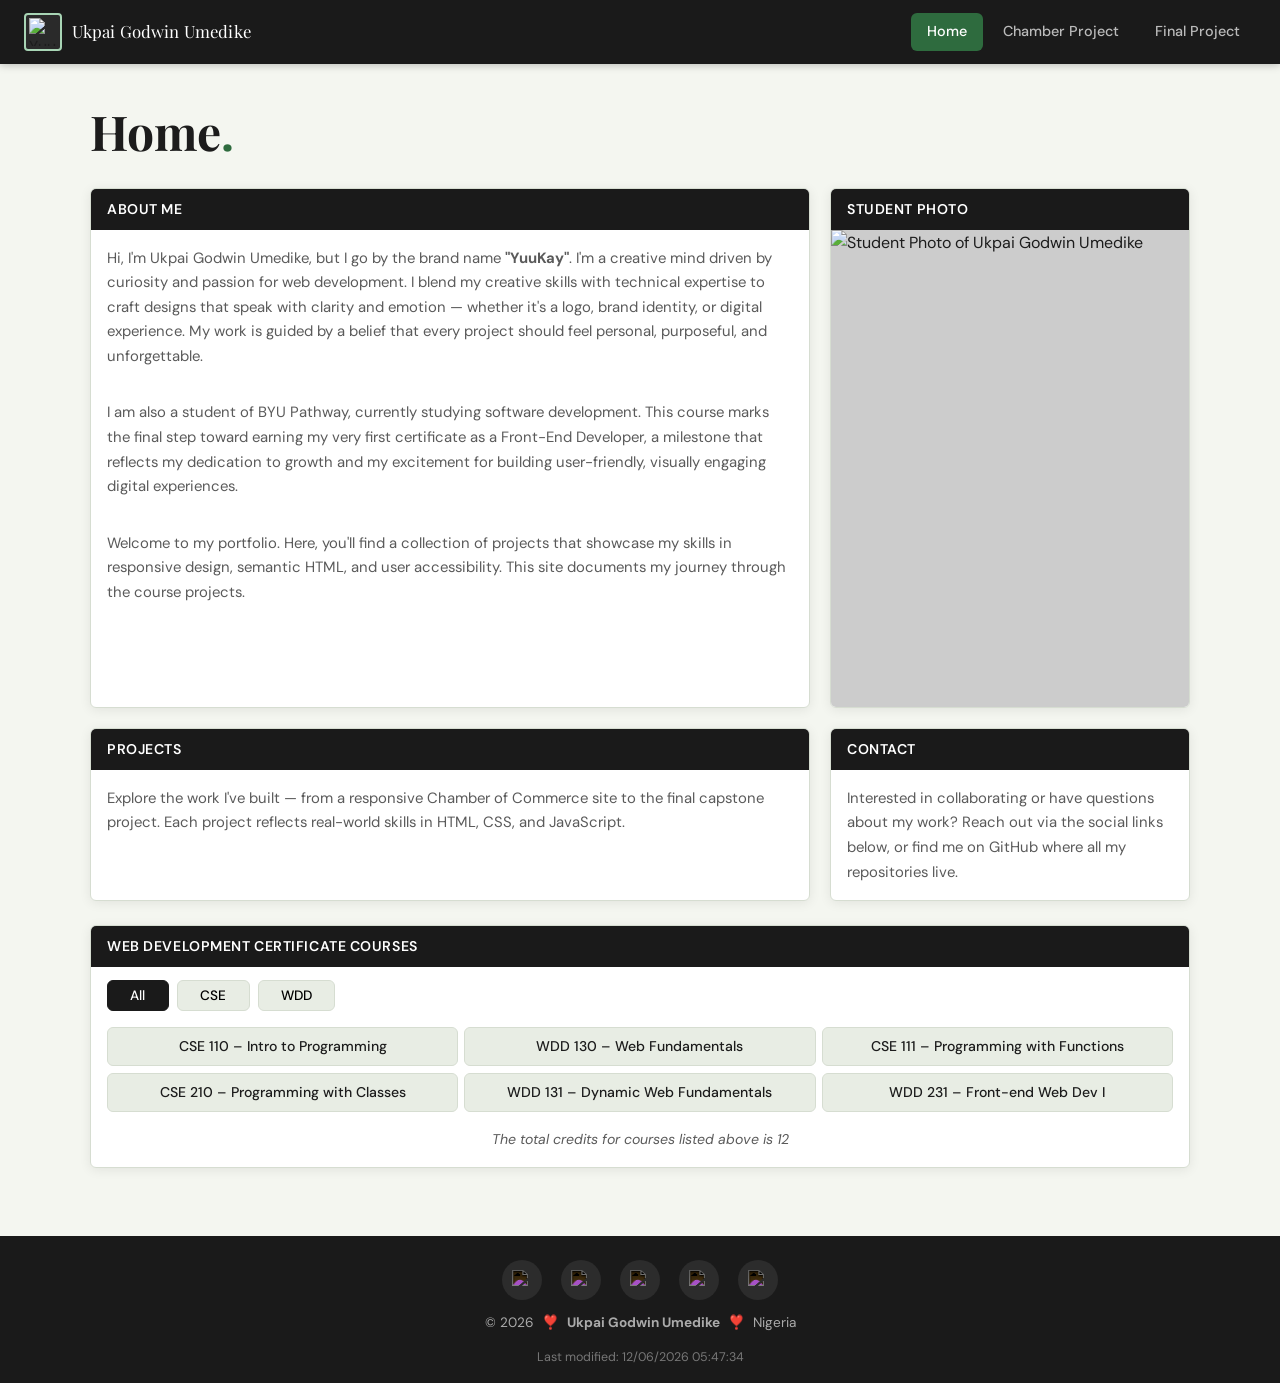
==== index.html @ 5cc47c6e "Page building" ====
<!DOCTYPE html>
<html lang="en">
<head>
  <meta charset="UTF-8" />
  <meta name="viewport" content="width=device-width, initial-scale=1.0" />
  <meta name="description" content="Personal home page showcasing my web development projects." />
  <meta name="author" content="Ukpai Godwin Umedike" />
  <title>Home - Ukpai Godwin Umedike</title>
  <link rel="preconnect" href="https://fonts.googleapis.com" />
  <link rel="preconnect" href="https://fonts.gstatic.com" crossorigin />
  <link href="https://fonts.googleapis.com/css2?family=Playfair+Display:wght@700&family=DM+Sans:wght@400;500&display=swap" rel="stylesheet" />
  <link rel="stylesheet" href="styles/base.css" />
  <script src="scripts/navigation.js" defer></script>
  <script src="scripts/dates.js" defer></script>
  <script src="scripts/course.js" defer></script>
</head>
<body>

<!--  HEADER  -->
<header>
  <nav class="navbar">
    <div class="nav-top">

      <div class="logo">
        <a href="index.html">
          <img src="images/yuukaylogo.svg" alt="Yuukay Logo" />
        </a>
        <span>Ukpai Godwin Umedike</span>
      </div>

      <!-- Hamburger (small screens) -->
      <button class="hamburger" aria-label="Toggle navigation" aria-expanded="false" id="menuBtn">
        <span></span><span></span><span></span>
      </button>

      <!-- Nav links -->
      <nav id="mainNav" aria-label="Primary navigation">
        <ul>
          <li><a href="index.html" class="active">Home</a></li>
          <li><a href="chamber/index.html">Chamber Project</a></li>
          <li><a href="final/index.html">Final Project</a></li>
        </ul>
      </nav>

    </div>
  </nav>
</header>

<!-- MAIN  -->
<main>
  <div class="container">

    <h1>Home<span class="highlight">.</span></h1>

    <div class="sections-grid">

      <!-- About Me card -->
      <section class="card card--about">
        <h2>About Me</h2>
        <p>
          Hi, I'm Ukpai Godwin Umedike, but I go by the brand name <strong>"YuuKay"</strong>.
          I'm a creative mind driven by curiosity and passion for web development.
          I blend my creative skills with technical expertise to craft designs that speak with
          clarity and emotion — whether it's a logo, brand identity, or digital experience.
          My work is guided by a belief that every project should feel personal, purposeful,
          and unforgettable.
        </p>
        <p>
          I am also a student of BYU Pathway, currently studying software development.
          This course marks the final step toward earning my very first certificate as a
          Front-End Developer, a milestone that reflects my dedication to growth and my
          excitement for building user-friendly, visually engaging digital experiences.
        </p>
        <p>
          Welcome to my portfolio. Here, you'll find a collection of projects that showcase
          my skills in responsive design, semantic HTML, and user accessibility. This site
          documents my journey through the course projects.
        </p>
      </section>

      <!-- Student Photo card -->
      <section class="card card--photo">
        <h2>Student Photo</h2>
        <img src="images/studentimage.jpeg" alt="Student Photo of Ukpai Godwin Umedike" />
      </section>

      <!-- Projects card -->
      <section class="card card--projects">
        <span class="card-num" aria-hidden="true"></span>
        <h2>Projects</h2>
        <p>
          Explore the work I've built — from a responsive Chamber of Commerce site to
          the final capstone project. Each project reflects real-world skills in HTML,
          CSS, and JavaScript.
        </p>
      </section>

      <!-- Contact card -->
      <section class="card card--contact">
        <span class="card-num" aria-hidden="true"></span>
        <h2>Contact</h2>
        <p>
          Interested in collaborating or have questions about my work? Reach out via
          the social links below, or find me on GitHub where all my repositories live.
        </p>
      </section>

    </div>

    <!-- Course section injected by course.js -->

  </div>
</main>

<!-- ══ FOOTER ══════════════════════════════════════════ -->
<footer>
  <div class="footer-inner">

    <div class="social-links" aria-label="Social media links">

      <!-- LinkedIn -->
      <a href="https://www.linkedin.com/in/godwin-umedike-b23b623a4" target="_blank" rel="noopener" aria-label="LinkedIn">
        <img src="images/linkedinicon.svg" alt="LinkedIn" />
      </a>

      <!-- Facebook -->
      <a href="https://www.facebook.com/yuu.kay.611612" target="_blank" rel="noopener" aria-label="Facebook">
        <img src="images/facebookicon.svg" alt="Facebook" />
      </a>

       <!-- Instagram -->
      <a href="https://www.instagram.com/umedikeenyinnaya" target="_blank" rel="noopener" aria-label="Instagram">
        <img src="images/instagramicon.svg" alt="Instagram" />
      </a>

      <!-- GitHub -->
      <a href="https://github.com/UmedikeUkpai" target="_blank" rel="noopener" aria-label="GitHub">
        <img src="images/githubicon.svg" alt="GitHub" />
      </a>

      <!-- Twitter / X -->
      <a href="https://twitter.com/Yuukay26" target="_blank" rel="noopener" aria-label="Twitter / X">
        <img src="images/xicon.svg" alt="Twitter / X" />
      </a>

    </div>

    <div class="footer-info">
      <p>
        &copy; <span id="copyrightYear"></span> &nbsp;❣️&nbsp;
        <strong>Ukpai Godwin Umedike</strong> &nbsp;❣️&nbsp; Nigeria
      </p>
    </div>

    <p id="lastModified"></p>

  </div>
</footer>

</body>
</html>
---- styles/base.css ----
/* ══════════════════════════════════════════════════════════
   base.css  |  YuuKay Portfolio  |  Ukpai Godwin Umedike
   ══════════════════════════════════════════════════════════ */

/* ── 0. CSS VARIABLES ──────────────────────────────────── */
:root {
  --clr-bg:         #f4f6f0;
  --clr-surface:    #ffffff;
  --clr-nav:        #1a1a1a;
  --clr-nav-text:   #ffffff;
  --clr-accent:     #2e6b3e;        /* deep green */
  --clr-accent2:    #a8d5b5;        /* soft mint */
  --clr-text:       #1c1c1c;
  --clr-muted:      #5a5a5a;
  --clr-border:     #d6ddd1;
  --clr-card-head:  #1a1a1a;
  --clr-card-head-text: #ffffff;
  --clr-btn:        #e8ede4;
  --clr-btn-active: #1a1a1a;
  --clr-btn-active-text: #ffffff;
  --clr-footer-bg:  #1a1a1a;
  --clr-footer-text:#e0e0e0;

  --font-display:   'Playfair Display', Georgia, serif;
  --font-body:      'DM Sans', sans-serif;

  --radius:         6px;
  --shadow:         0 2px 12px rgba(0,0,0,0.08);
  --transition:     0.22s ease;
  --nav-height:     64px;
}

/* ── 1. RESET ───────────────────────────────────────────── */
*, *::before, *::after { box-sizing: border-box; margin: 0; padding: 0; }
html { scroll-behavior: smooth; }
body {
  font-family: var(--font-body);
  background: var(--clr-bg);
  color: var(--clr-text);
  line-height: 1.65;
  min-height: 100vh;
  display: flex;
  flex-direction: column;
}
img { display: block; max-width: 100%; }
a { color: inherit; text-decoration: none; }
ul { list-style: none; }

/* ── 2. HEADER / NAVBAR ─────────────────────────────────── */
header {
  position: sticky;
  top: 0;
  z-index: 100;
  background: var(--clr-nav);
  box-shadow: 0 1px 8px rgba(0,0,0,0.25);
}

.navbar { width: 100%; }

.nav-top {
  display: flex;
  align-items: center;
  justify-content: space-between;
  padding: 0 1.5rem;
  height: var(--nav-height);
  gap: 1rem;
}

/* Logo */
.logo {
  display: flex;
  align-items: center;
  gap: 0.6rem;
  flex-shrink: 0;
}
.logo img {
  width: 38px;
  height: 38px;
  object-fit: contain;
  /* fallback box when SVG missing */
  border: 2px solid var(--clr-accent2);
  border-radius: 4px;
  padding: 3px;
  background: #2a2a2a;
}
.logo span {
  font-family: var(--font-display);
  font-size: 1.05rem;
  color: var(--clr-nav-text);
  white-space: nowrap;
  letter-spacing: 0.01em;
}

/* Desktop nav links */
#mainNav ul {
  display: flex;
  gap: 0.25rem;
}
#mainNav ul li a {
  display: block;
  padding: 0.45rem 1rem;
  border-radius: var(--radius);
  font-size: 0.9rem;
  font-weight: 500;
  color: #bbb;
  transition: color var(--transition), background var(--transition);
}
#mainNav ul li a:hover { color: #fff; background: rgba(255,255,255,0.07); }
#mainNav ul li a.active {
  color: var(--clr-nav-text);
  background: var(--clr-accent);
}

/* Hamburger */
.hamburger {
  display: none;
  flex-direction: column;
  justify-content: center;
  align-items: center;
  gap: 5px;
  width: 40px;
  height: 40px;
  background: transparent;
  border: none;
  cursor: pointer;
  padding: 4px;
  border-radius: var(--radius);
  transition: background var(--transition);
}
.hamburger:hover { background: rgba(255,255,255,0.1); }
.hamburger span {
  display: block;
  width: 22px;
  height: 2px;
  background: var(--clr-nav-text);
  border-radius: 2px;
  transition: transform var(--transition), opacity var(--transition);
  transform-origin: center;
}

/* Hamburger → X when open */
.hamburger[aria-expanded="true"] span:nth-child(1) { transform: translateY(7px) rotate(45deg); }
.hamburger[aria-expanded="true"] span:nth-child(2) { opacity: 0; }
.hamburger[aria-expanded="true"] span:nth-child(3) { transform: translateY(-7px) rotate(-45deg); }

/* ── 3. MAIN / CONTAINER ────────────────────────────────── */
main { flex: 1; padding: 2.5rem 0 3rem; }

.container {
  width: min(1100px, 94%);
  margin: 0 auto;
}

/* Page heading */
h1 {
  font-family: var(--font-display);
  font-size: clamp(2rem, 5vw, 3rem);
  margin-bottom: 1.8rem;
  line-height: 1.15;
}
.highlight { color: var(--clr-accent); }

/* ── 4. SECTIONS GRID (About + Photo row) ───────────────── */
.sections-grid {
  display: grid;
  grid-template-columns: 2fr 1fr;
  gap: 1.25rem;
  margin-bottom: 1.25rem;
}

/* ── 4b. BOTTOM GRID (Projects + Contact row) ───────────── */
.bottom-grid {
  display: grid;
  grid-template-columns: 1fr 1fr;
  gap: 1.25rem;
  margin-top: 1.25rem;
}

/* Photo card sits in top-right */
.card.card--photo {
  grid-column: 2;
  grid-row: 1;
}

/* Projects and Contact sit in row 2, each half */
.card.card--projects,
.card.card--contact {
  grid-column: auto;
}

/* ── 5. CARD ────────────────────────────────────────────── */
.card {
  background: var(--clr-surface);
  border-radius: var(--radius);
  overflow: hidden;
  box-shadow: var(--shadow);
  border: 1px solid var(--clr-border);
  position: relative;
  animation: fadeUp 0.5s ease both;
}

/* card number badge */
.card-num {
  position: absolute;
  top: 0.75rem;
  right: 1rem;
  font-family: var(--font-display);
  font-size: 0.75rem;
  color: var(--clr-border);
  letter-spacing: 0.05em;
}

/* Card heading bar */
.card h2 {
  background: var(--clr-card-head);
  color: var(--clr-card-head-text);
  font-family: var(--font-body);
  font-size: 0.88rem;
  font-weight: 600;
  letter-spacing: 0.04em;
  text-transform: uppercase;
  padding: 0.55rem 1rem;
}

/* Card body text */
.card p {
  padding: 1rem;
  font-size: 0.93rem;
  color: var(--clr-muted);
}

/* Student photo inside card */
.card img {
  width: 100%;
  max-width: 320px;
  aspect-ratio: 4/3;
  object-fit: cover;
  margin: 0 auto 1rem;
  border-radius: 4px;
  border: 1px solid var(--clr-border);
  background: #ccc;  /* placeholder colour */
}

/* Photo card — image fills the card nicely */
.card--photo img {
  width: 100%;
  max-width: 100%;
  aspect-ratio: 3/4;
  object-fit: cover;
  object-position: top center;
  margin: 0;
  border-radius: 0;
  border: none;
  background: #ccc;
}

/* ── 6. COURSE SECTION ──────────────────────────────────── */
#courseSection {
  margin-top: 1.5rem;
  margin-bottom: 1.25rem;
  background: var(--clr-surface);
  border: 1px solid var(--clr-border);
  border-radius: var(--radius);
  overflow: hidden;
  box-shadow: var(--shadow);
  animation: fadeUp 0.5s ease 0.3s both;
}

#courseSection h2 {
  background: var(--clr-card-head);
  color: var(--clr-card-head-text);
  font-family: var(--font-body);
  font-size: 0.88rem;
  font-weight: 600;
  letter-spacing: 0.04em;
  text-transform: uppercase;
  padding: 0.55rem 1rem;
}

/* Filter buttons */
.course-filters {
  display: flex;
  gap: 0.5rem;
  padding: 0.85rem 1rem 0.5rem;
  flex-wrap: wrap;
}
.course-filters button {
  padding: 0.35rem 1.4rem;
  border: 1px solid var(--clr-border);
  border-radius: var(--radius);
  background: var(--clr-btn);
  font-family: var(--font-body);
  font-size: 0.85rem;
  font-weight: 500;
  cursor: pointer;
  transition: background var(--transition), color var(--transition), border-color var(--transition);
}
.course-filters button:hover { border-color: var(--clr-accent); }
.course-filters button.active {
  background: var(--clr-btn-active);
  color: var(--clr-btn-active-text);
  border-color: var(--clr-btn-active);
}

/* Course list — 3 columns matching wireframe */
#courseList {
  display: grid;
  grid-template-columns: repeat(3, 1fr);
  gap: 0.4rem;
  padding: 0.5rem 1rem;
}
.course-item {
  background: var(--clr-btn);
  border: 1px solid var(--clr-border);
  border-radius: var(--radius);
  padding: 0.45rem 1rem;
  font-size: 0.88rem;
  font-weight: 500;
  color: var(--clr-text);
  text-align: center;
  transition: background var(--transition);
}
.course-item:hover { background: var(--clr-accent2); }

/* Credit total */
#creditTotal {
  padding: 0.5rem 1rem 1rem;
  font-size: 0.88rem;
  color: var(--clr-muted);
  font-style: italic;
  text-align: center;
}

/* ── 7. FOOTER ──────────────────────────────────────────── */
footer {
  background: var(--clr-footer-bg);
  color: var(--clr-footer-text);
  padding: 1.5rem 1.5rem 1rem;
  margin-top: auto;
}
.footer-inner {
  max-width: 1100px;
  margin: 0 auto;
  display: flex;
  flex-direction: column;
  align-items: center;
  gap: 0.75rem;
  text-align: center;
}

/* Social icons */
.social-links {
  display: flex;
  gap: 1.2rem;
  align-items: center;
}
.social-links a {
  display: flex;
  align-items: center;
  justify-content: center;
  width: 40px;
  height: 40px;
  border-radius: 50%;
  background: rgba(255,255,255,0.08);
  transition: background var(--transition), transform var(--transition);
}
.social-links a:hover { background: var(--clr-accent); transform: translateY(-2px); }
.social-links img {
  width: 20px;
  height: 20px;
  filter: invert(1);
}

.footer-info p { font-size: 0.85rem; color: #aaa; }
#lastModified { font-size: 0.78rem; color: #777; }

/* ── 8. ANIMATIONS ──────────────────────────────────────── */
@keyframes fadeUp {
  from { opacity: 0; transform: translateY(16px); }
  to   { opacity: 1; transform: translateY(0); }
}
.card:nth-child(1) { animation-delay: 0.05s; }
.card:nth-child(2) { animation-delay: 0.15s; }
.card:nth-child(3) { animation-delay: 0.22s; }
.card:nth-child(4) { animation-delay: 0.30s; }
#courseSection     { animation: fadeUp 0.5s ease 0.40s both; }

/* ── 9. RESPONSIVE — TABLET (≤ 768 px) ─────────────────── */
@media (max-width: 768px) {

  /* Show hamburger, hide desktop nav */
  .hamburger { display: flex; }

  #mainNav {
    display: none;
    position: absolute;
    top: var(--nav-height);
    left: 0;
    right: 0;
    background: var(--clr-nav);
    border-top: 1px solid rgba(255,255,255,0.08);
    z-index: 200;
  }
  #mainNav.open { display: block; }

  #mainNav ul {
    flex-direction: column;
    gap: 0;
  }
  #mainNav ul li a {
    padding: 1rem 1.5rem;
    border-radius: 0;
    font-size: 1rem;
    font-weight: 600;
    border-bottom: 1px solid rgba(255,255,255,0.06);
  }

  /* Stack both grids to single column */
  .sections-grid,
  .bottom-grid {
    grid-template-columns: 1fr;
  }
  .card.card--photo {
    grid-column: 1;
    grid-row: auto;
  }
  /* Photo fills width naturally on mobile */
  .card--photo img {
    aspect-ratio: 16/9;
    object-position: top center;
  }
  /* Course list: 1 column on mobile */
  #courseList {
    grid-template-columns: 1fr;
  }
}

/* ── 10. RESPONSIVE — MOBILE (≤ 480 px) ────────────────── */
@media (max-width: 480px) {
  :root { --nav-height: 56px; }

  main { padding: 1.5rem 0 2rem; }

  .logo span { font-size: 0.92rem; }

  h1 { font-size: 1.85rem; }

  .course-filters { gap: 0.35rem; }
  .course-filters button { padding: 0.3rem 0.8rem; font-size: 0.8rem; }
}
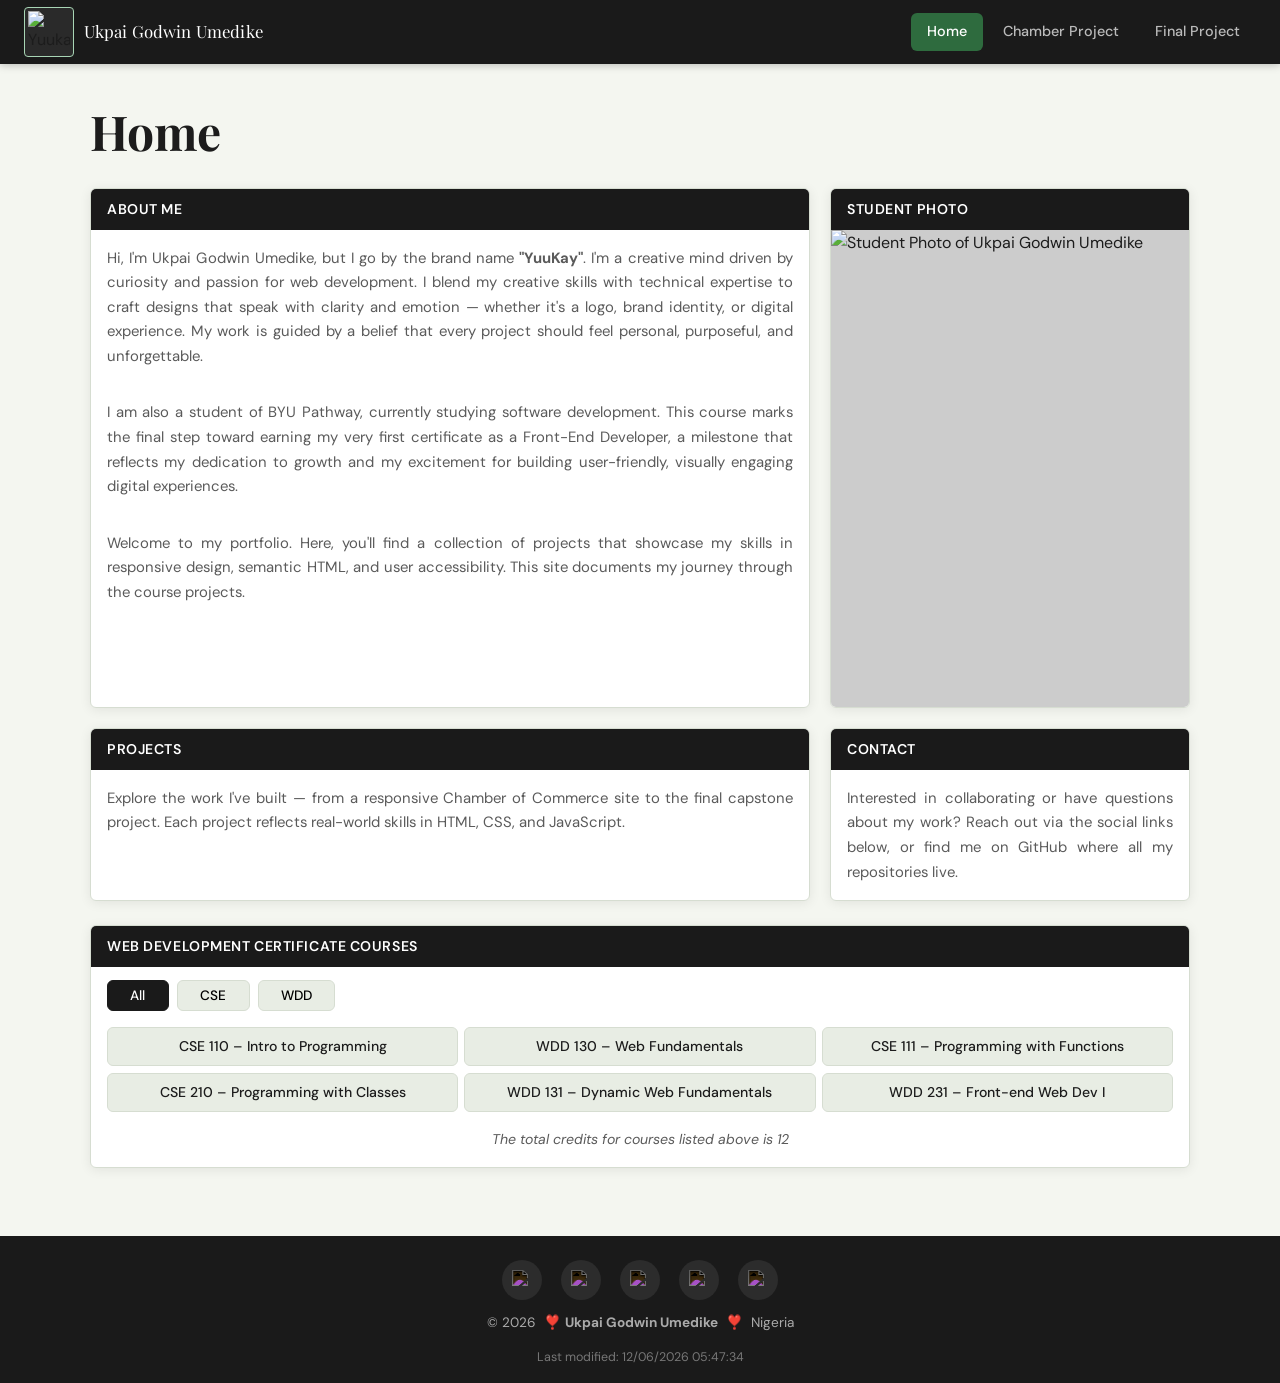
==== commit 01de7f61: "Page enhancement" ====
--- a/index.html
+++ b/index.html
@@ -50,7 +50,7 @@
 <main>
   <div class="container">
 
-    <h1>Home<span class="highlight">.</span></h1>
+    <h1>Home<span class="highlight"></span></h1>
 
     <div class="sections-grid">
 
@@ -147,8 +147,8 @@
 
     <div class="footer-info">
       <p>
-        &copy; <span id="copyrightYear"></span> &nbsp;❣️&nbsp;
-        <strong>Ukpai Godwin Umedike</strong> &nbsp;❣️&nbsp; Nigeria
+        &copy; <span id="copyrightYear"></span> 
+        &nbsp;❣️&nbsp;<strong>Ukpai Godwin Umedike</strong> &nbsp;❣️&nbsp; Nigeria
       </p>
     </div>
 
--- a/styles/base.css
+++ b/styles/base.css
@@ -74,11 +74,11 @@
   flex-shrink: 0;
 }
 .logo img {
-  width: 38px;
-  height: 38px;
-  object-fit: contain;
+  width: 50px;
+  height: 50px;
+  object-fit: cover;
   /* fallback box when SVG missing */
-  border: 2px solid var(--clr-accent2);
+  border: 1px solid var(--clr-accent2);
   border-radius: 4px;
   padding: 3px;
   background: #2a2a2a;
@@ -225,6 +225,7 @@
 /* Card body text */
 .card p {
   padding: 1rem;
+  text-align: justify;
   font-size: 0.93rem;
   color: var(--clr-muted);
 }
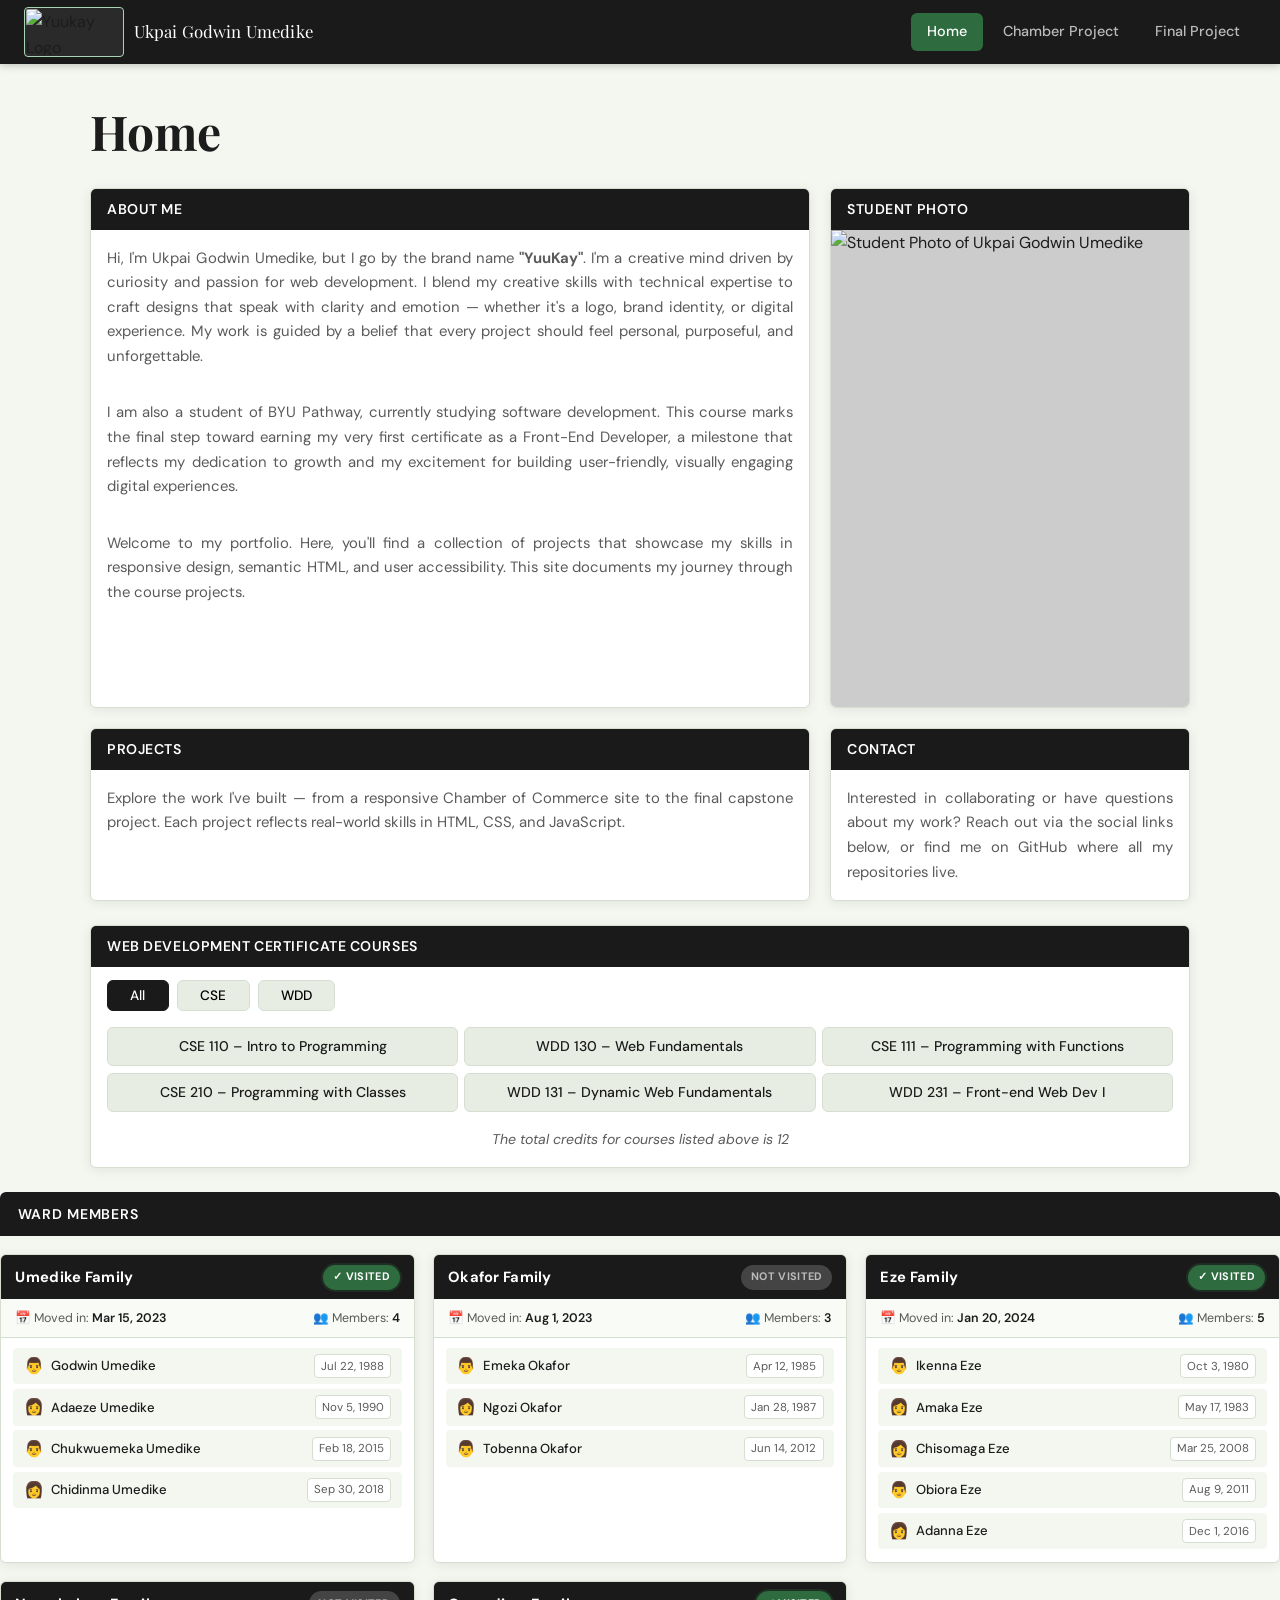
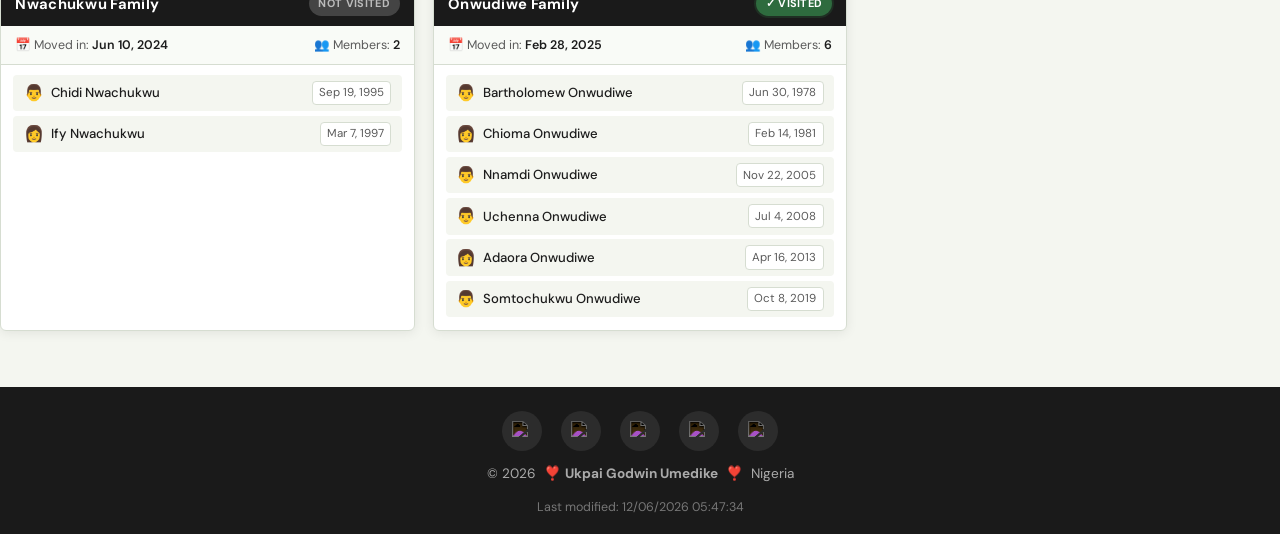
==== commit c9690938: "PAGE MODIFICATION" ====
--- a/index.html
+++ b/index.html
@@ -5,14 +5,20 @@
   <meta name="viewport" content="width=device-width, initial-scale=1.0" />
   <meta name="description" content="Personal home page showcasing my web development projects." />
   <meta name="author" content="Ukpai Godwin Umedike" />
+  <meta property="og:title"       content="Ukpai Godwin Umedike | YuuKay Portfolio" />
+  <meta property="og:description" content="Personal home page showcasing web development projects by Ukpai Godwin Umedike (YuuKay) — a front-end developer and BYU Pathway student." />
+  <meta property="og:image"       content="images/yuukaylogo.png" />
+  <meta property="og:url"         content="https://umedikeukpai.github.io/index.html" />
   <title>Home - Ukpai Godwin Umedike</title>
   <link rel="preconnect" href="https://fonts.googleapis.com" />
   <link rel="preconnect" href="https://fonts.gstatic.com" crossorigin />
   <link href="https://fonts.googleapis.com/css2?family=Playfair+Display:wght@700&family=DM+Sans:wght@400;500&display=swap" rel="stylesheet" />
+  <link rel="icon" href="images/favicon.ico">
   <link rel="stylesheet" href="styles/base.css" />
   <script src="scripts/navigation.js" defer></script>
   <script src="scripts/dates.js" defer></script>
   <script src="scripts/course.js" defer></script>
+  <script src="scripts/members.js" defer></script>
 </head>
 <body>
 
@@ -108,8 +114,12 @@
     </div>
 
     <!-- Course section injected by course.js -->
-
   </div>
+   <!-- Ward Members Section (populated by members.js) -->
+    <section id="wardSection">
+      <h2>Ward Members</h2>
+      <div id="wardList"></div>
+    </section>
 </main>
 
 <!-- ══ FOOTER ══════════════════════════════════════════ -->
--- a/styles/base.css
+++ b/styles/base.css
@@ -74,13 +74,13 @@
   flex-shrink: 0;
 }
 .logo img {
-  width: 50px;
+  width: 100px;
   height: 50px;
   object-fit: cover;
   /* fallback box when SVG missing */
   border: 1px solid var(--clr-accent2);
   border-radius: 4px;
-  padding: 3px;
+  padding: 1px;
   background: #2a2a2a;
 }
 .logo span {
@@ -435,6 +435,166 @@
     grid-template-columns: 1fr;
   }
 }
+#wardSection {
+  margin-top: 1.5rem;
+  animation: fadeUp 0.5s ease 0.45s both;
+}
+
+#wardSection > h2 {
+  background: var(--clr-card-head);
+  color: var(--clr-card-head-text);
+  font-family: var(--font-body);
+  font-size: 0.88rem;
+  font-weight: 600;
+  letter-spacing: 0.06em;
+  text-transform: uppercase;
+  padding: 0.65rem 1.1rem;
+  border-radius: var(--radius) var(--radius) 0 0;
+}
+
+/* ── Ward grid: 3 columns desktop ── */
+#wardList {
+  display: grid;
+  grid-template-columns: repeat(3, 1fr);
+  gap: 1.1rem;
+  padding: 1.1rem 0 0.5rem;
+}
+
+/* ── Individual family card ── */
+.ward-card {
+  background: var(--clr-surface);
+  border: 1px solid var(--clr-border);
+  border-radius: var(--radius);
+  box-shadow: var(--shadow);
+  overflow: hidden;
+  display: flex;
+  flex-direction: column;
+  transition: transform var(--transition), box-shadow var(--transition);
+}
+.ward-card:hover {
+  transform: translateY(-4px);
+  box-shadow: 0 8px 24px rgba(0,0,0,0.12);
+}
+
+/* ── Card header: family name + badge ── */
+.ward-card__header {
+  display: flex;
+  align-items: center;
+  justify-content: space-between;
+  background: var(--clr-card-head);
+  padding: 0.6rem 0.9rem;
+  gap: 0.5rem;
+}
+.ward-family-name {
+  color: #fff;
+  font-family: var(--font-body);
+  font-weight: 700;
+  font-size: 0.92rem;
+  letter-spacing: 0.02em;
+  white-space: nowrap;
+  overflow: hidden;
+  text-overflow: ellipsis;
+}
+
+/* ── Visited / Not Visited badge ── */
+.ward-badge {
+  font-size: 0.68rem;
+  font-weight: 700;
+  padding: 0.22rem 0.6rem;
+  border-radius: 99px;
+  white-space: nowrap;
+  flex-shrink: 0;
+  letter-spacing: 0.03em;
+  text-transform: uppercase;
+}
+.ward-badge--yes {
+  background: var(--clr-accent);
+  color: #fff;
+  box-shadow: 0 0 0 2px rgba(46,107,62,0.25);
+}
+.ward-badge--no {
+  background: #444;
+  color: #bbb;
+}
+
+/* ── Meta row: date moved in + member count ── */
+.ward-card__meta {
+  display: flex;
+  justify-content: space-between;
+  align-items: center;
+  padding: 0.55rem 0.9rem;
+  font-size: 0.78rem;
+  color: var(--clr-muted);
+  background: #f9fbf7;
+  border-bottom: 1px solid var(--clr-border);
+  gap: 0.5rem;
+  flex-wrap: wrap;
+}
+.ward-card__meta strong {
+  color: var(--clr-text);
+  font-weight: 600;
+}
+
+/* ── Member list ── */
+.ward-member-list {
+  list-style: none;
+  padding: 0.6rem 0.75rem 0.8rem;
+  display: flex;
+  flex-direction: column;
+  gap: 0.3rem;
+  flex: 1;
+}
+
+/* ── Individual member row ── */
+.ward-member {
+  display: grid;
+  grid-template-columns: auto 1fr auto;
+  align-items: center;
+  gap: 0.45rem;
+  font-size: 0.82rem;
+  padding: 0.32rem 0.6rem;
+  border-radius: 4px;
+  background: var(--clr-bg);
+  border: 1px solid transparent;
+  transition: background var(--transition), border-color var(--transition);
+}
+.ward-member:hover {
+  background: var(--clr-accent2);
+  border-color: var(--clr-border);
+}
+
+.ward-member__icon {
+  font-size: 1rem;
+  line-height: 1;
+  flex-shrink: 0;
+}
+.ward-member__name {
+  font-weight: 500;
+  color: var(--clr-text);
+  white-space: nowrap;
+  overflow: hidden;
+  text-overflow: ellipsis;
+}
+.ward-member__dob {
+  color: var(--clr-muted);
+  font-size: 0.72rem;
+  white-space: nowrap;
+  background: var(--clr-surface);
+  border: 1px solid var(--clr-border);
+  border-radius: 4px;
+  padding: 0.1rem 0.4rem;
+}
+
+/* ── Error state ── */
+.ward-error {
+  padding: 1.5rem;
+  color: #c0392b;
+  font-size: 0.9rem;
+  text-align: center;
+  background: #fff0f0;
+  border-radius: var(--radius);
+  border: 1px solid #f5c6c6;
+}
 
 /* ── 10. RESPONSIVE — MOBILE (≤ 480 px) ────────────────── */
 @media (max-width: 480px) {
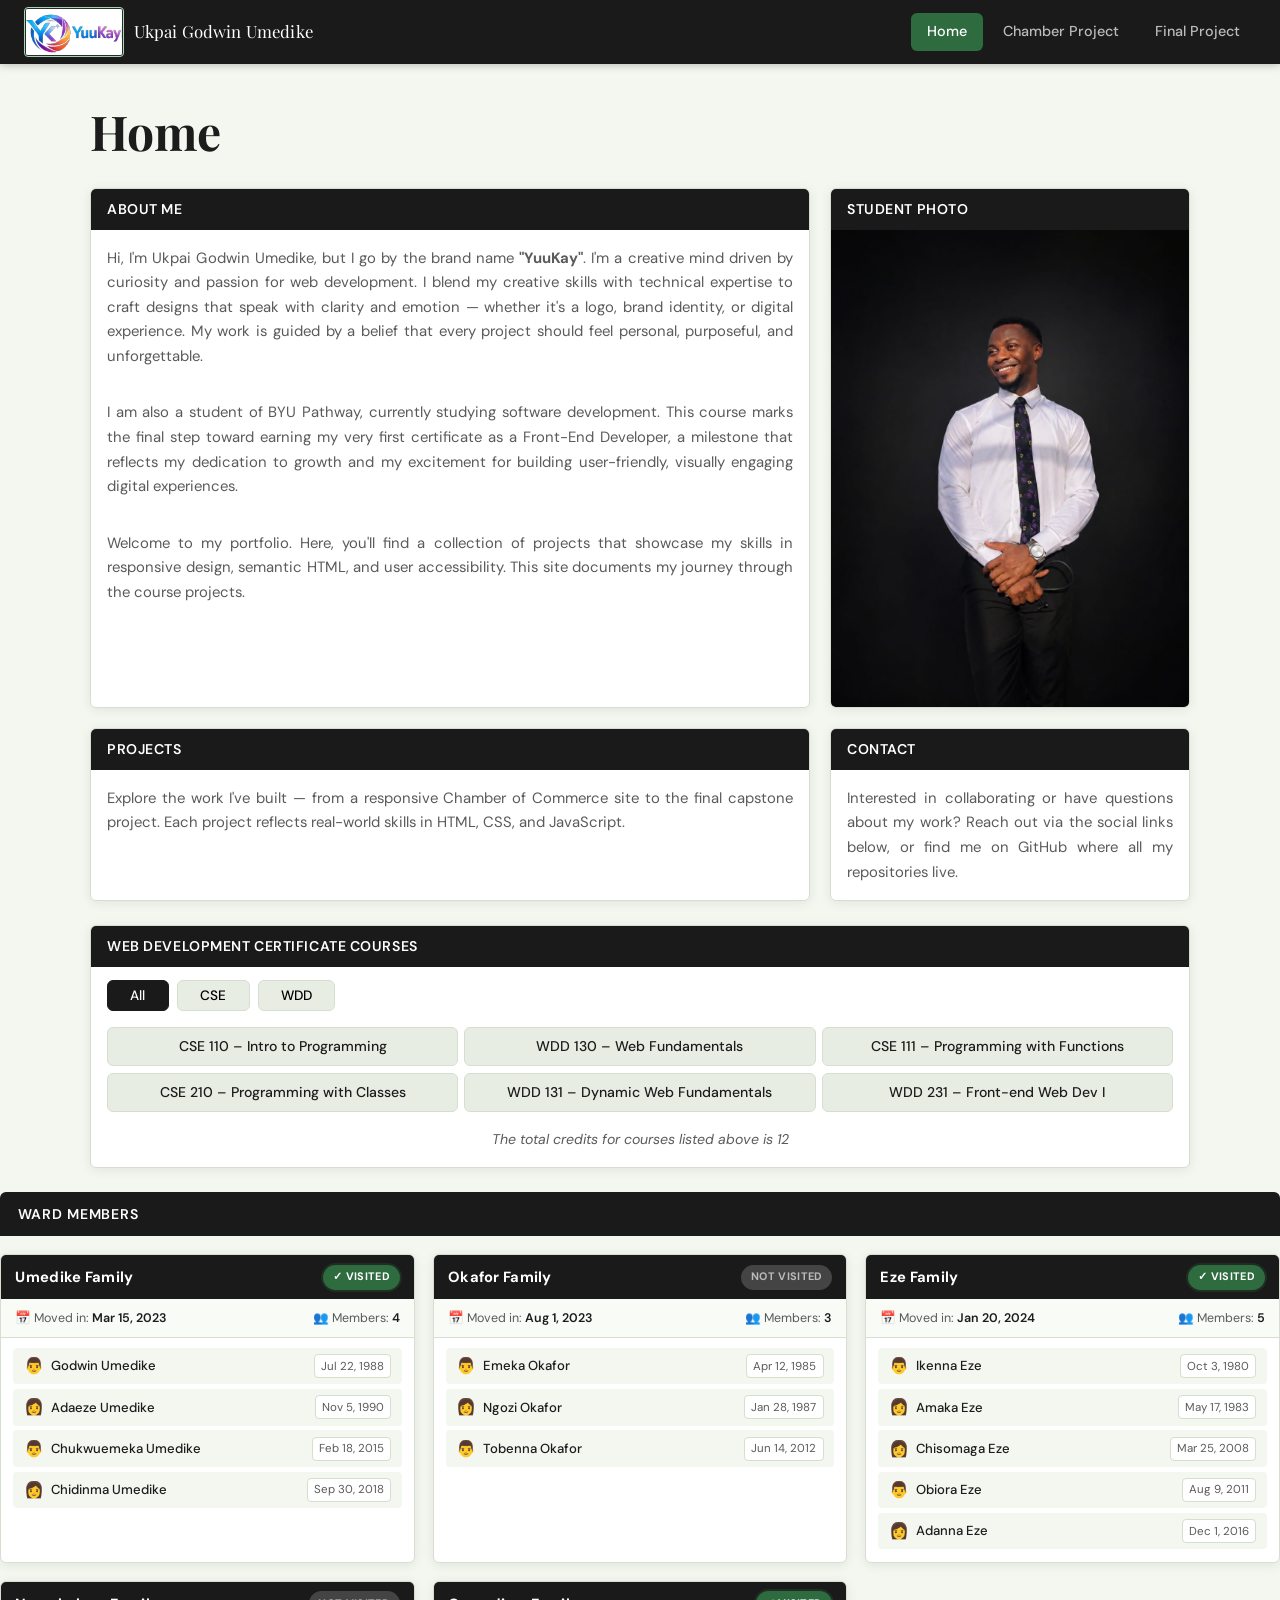
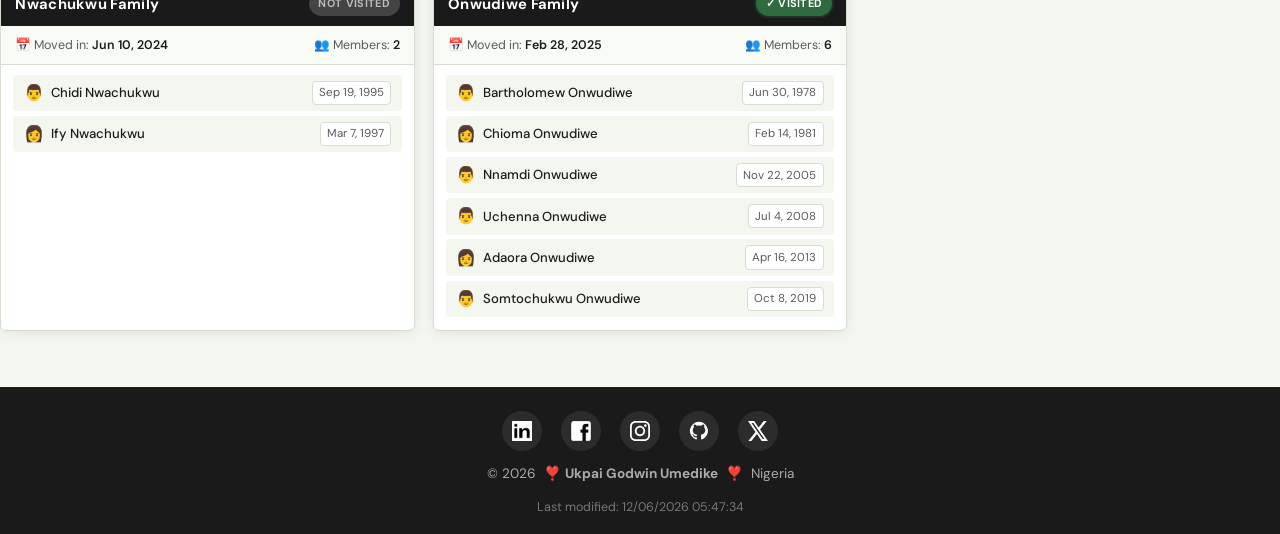
==== commit eb0b5be8: "images renaming" ====
--- a/index.html
+++ b/index.html
@@ -29,7 +29,7 @@
 
       <div class="logo">
         <a href="index.html">
-          <img src="images/yuukaylogo.svg" alt="Yuukay Logo" />
+          <img src="imagestemp/yuukaylogo.svg" alt="Yuukay Logo" />
         </a>
         <span>Ukpai Godwin Umedike</span>
       </div>
@@ -87,7 +87,7 @@
       <!-- Student Photo card -->
       <section class="card card--photo">
         <h2>Student Photo</h2>
-        <img src="images/studentimage.jpeg" alt="Student Photo of Ukpai Godwin Umedike" />
+        <img src="imagestemp/studentimage.jpeg" alt="Student Photo of Ukpai Godwin Umedike" />
       </section>
 
       <!-- Projects card -->
@@ -122,7 +122,7 @@
     </section>
 </main>
 
-<!-- ══ FOOTER ══════════════════════════════════════════ -->
+<!-- FOOTER  -->
 <footer>
   <div class="footer-inner">
 
@@ -130,27 +130,27 @@
 
       <!-- LinkedIn -->
       <a href="https://www.linkedin.com/in/godwin-umedike-b23b623a4" target="_blank" rel="noopener" aria-label="LinkedIn">
-        <img src="images/linkedinicon.svg" alt="LinkedIn" />
+        <img src="imagestemp/linkedinicon.svg" alt="LinkedIn" />
       </a>
 
       <!-- Facebook -->
       <a href="https://www.facebook.com/yuu.kay.611612" target="_blank" rel="noopener" aria-label="Facebook">
-        <img src="images/facebookicon.svg" alt="Facebook" />
+        <img src="imagestemp/facebookicon.svg" alt="Facebook" />
       </a>
 
        <!-- Instagram -->
       <a href="https://www.instagram.com/umedikeenyinnaya" target="_blank" rel="noopener" aria-label="Instagram">
-        <img src="images/instagramicon.svg" alt="Instagram" />
+        <img src="imagestemp/instagramicon.svg" alt="Instagram" />
       </a>
 
       <!-- GitHub -->
       <a href="https://github.com/UmedikeUkpai" target="_blank" rel="noopener" aria-label="GitHub">
-        <img src="images/githubicon.svg" alt="GitHub" />
+        <img src="imagestemp/githubicon.svg" alt="GitHub" />
       </a>
 
       <!-- Twitter / X -->
       <a href="https://twitter.com/Yuukay26" target="_blank" rel="noopener" aria-label="Twitter / X">
-        <img src="images/xicon.svg" alt="Twitter / X" />
+        <img src="imagestemp/xicon.svg" alt="Twitter / X" />
       </a>
 
     </div>
--- a/styles/base.css
+++ b/styles/base.css
@@ -2,7 +2,7 @@
    base.css  |  YuuKay Portfolio  |  Ukpai Godwin Umedike
    ══════════════════════════════════════════════════════════ */
 
-/* ── 0. CSS VARIABLES ──────────────────────────────────── */
+/* 0. CSS VARIABLES */
 :root {
   --clr-bg:         #f4f6f0;
   --clr-surface:    #ffffff;
@@ -30,7 +30,7 @@
   --nav-height:     64px;
 }
 
-/* ── 1. RESET ───────────────────────────────────────────── */
+/* 1. RESET */
 *, *::before, *::after { box-sizing: border-box; margin: 0; padding: 0; }
 html { scroll-behavior: smooth; }
 body {
@@ -46,7 +46,7 @@
 a { color: inherit; text-decoration: none; }
 ul { list-style: none; }
 
-/* ── 2. HEADER / NAVBAR ─────────────────────────────────── */
+/* 2. HEADER / NAVBAR  */
 header {
   position: sticky;
   top: 0;
@@ -143,7 +143,7 @@
 .hamburger[aria-expanded="true"] span:nth-child(2) { opacity: 0; }
 .hamburger[aria-expanded="true"] span:nth-child(3) { transform: translateY(-7px) rotate(-45deg); }
 
-/* ── 3. MAIN / CONTAINER ────────────────────────────────── */
+/*3. MAIN / CONTAINER */
 main { flex: 1; padding: 2.5rem 0 3rem; }
 
 .container {
@@ -160,7 +160,7 @@
 }
 .highlight { color: var(--clr-accent); }
 
-/* ── 4. SECTIONS GRID (About + Photo row) ───────────────── */
+/* 4. SECTIONS GRID (About + Photo row) */
 .sections-grid {
   display: grid;
   grid-template-columns: 2fr 1fr;
@@ -168,7 +168,7 @@
   margin-bottom: 1.25rem;
 }
 
-/* ── 4b. BOTTOM GRID (Projects + Contact row) ───────────── */
+/* 4b. BOTTOM GRID (Projects + Contact row)  */
 .bottom-grid {
   display: grid;
   grid-template-columns: 1fr 1fr;
@@ -188,7 +188,7 @@
   grid-column: auto;
 }
 
-/* ── 5. CARD ────────────────────────────────────────────── */
+/* 5. CARD */
 .card {
   background: var(--clr-surface);
   border-radius: var(--radius);
@@ -255,7 +255,7 @@
   background: #ccc;
 }
 
-/* ── 6. COURSE SECTION ──────────────────────────────────── */
+/* 6. COURSE SECTION  */
 #courseSection {
   margin-top: 1.5rem;
   margin-bottom: 1.25rem;
@@ -332,7 +332,7 @@
   text-align: center;
 }
 
-/* ── 7. FOOTER ──────────────────────────────────────────── */
+/* 7. FOOTER  */
 footer {
   background: var(--clr-footer-bg);
   color: var(--clr-footer-text);
@@ -375,7 +375,7 @@
 .footer-info p { font-size: 0.85rem; color: #aaa; }
 #lastModified { font-size: 0.78rem; color: #777; }
 
-/* ── 8. ANIMATIONS ──────────────────────────────────────── */
+/*  8. ANIMATIONS  */
 @keyframes fadeUp {
   from { opacity: 0; transform: translateY(16px); }
   to   { opacity: 1; transform: translateY(0); }
@@ -386,7 +386,7 @@
 .card:nth-child(4) { animation-delay: 0.30s; }
 #courseSection     { animation: fadeUp 0.5s ease 0.40s both; }
 
-/* ── 9. RESPONSIVE — TABLET (≤ 768 px) ─────────────────── */
+/* 9. RESPONSIVE — TABLET (≤ 768 px)  */
 @media (max-width: 768px) {
 
   /* Show hamburger, hide desktop nav */
@@ -452,7 +452,7 @@
   border-radius: var(--radius) var(--radius) 0 0;
 }
 
-/* ── Ward grid: 3 columns desktop ── */
+/*  Ward grid: 3 columns desktop  */
 #wardList {
   display: grid;
   grid-template-columns: repeat(3, 1fr);
@@ -460,7 +460,7 @@
   padding: 1.1rem 0 0.5rem;
 }
 
-/* ── Individual family card ── */
+/*  Individual family card  */
 .ward-card {
   background: var(--clr-surface);
   border: 1px solid var(--clr-border);
@@ -476,7 +476,7 @@
   box-shadow: 0 8px 24px rgba(0,0,0,0.12);
 }
 
-/* ── Card header: family name + badge ── */
+/*  Card header: family name + badge  */
 .ward-card__header {
   display: flex;
   align-items: center;
@@ -496,7 +496,7 @@
   text-overflow: ellipsis;
 }
 
-/* ── Visited / Not Visited badge ── */
+/*  Visited / Not Visited badge  */
 .ward-badge {
   font-size: 0.68rem;
   font-weight: 700;
@@ -517,7 +517,7 @@
   color: #bbb;
 }
 
-/* ── Meta row: date moved in + member count ── */
+/* Meta row: date moved in + member count  */
 .ward-card__meta {
   display: flex;
   justify-content: space-between;
@@ -535,7 +535,7 @@
   font-weight: 600;
 }
 
-/* ── Member list ── */
+/* Member list*/
 .ward-member-list {
   list-style: none;
   padding: 0.6rem 0.75rem 0.8rem;
@@ -545,7 +545,7 @@
   flex: 1;
 }
 
-/* ── Individual member row ── */
+/* Individual member row  */
 .ward-member {
   display: grid;
   grid-template-columns: auto 1fr auto;
@@ -585,7 +585,7 @@
   padding: 0.1rem 0.4rem;
 }
 
-/* ── Error state ── */
+/*  Error state  */
 .ward-error {
   padding: 1.5rem;
   color: #c0392b;
@@ -596,7 +596,7 @@
   border: 1px solid #f5c6c6;
 }
 
-/* ── 10. RESPONSIVE — MOBILE (≤ 480 px) ────────────────── */
+/* 10. RESPONSIVE — MOBILE (≤ 480 px)  */
 @media (max-width: 480px) {
   :root { --nav-height: 56px; }
 
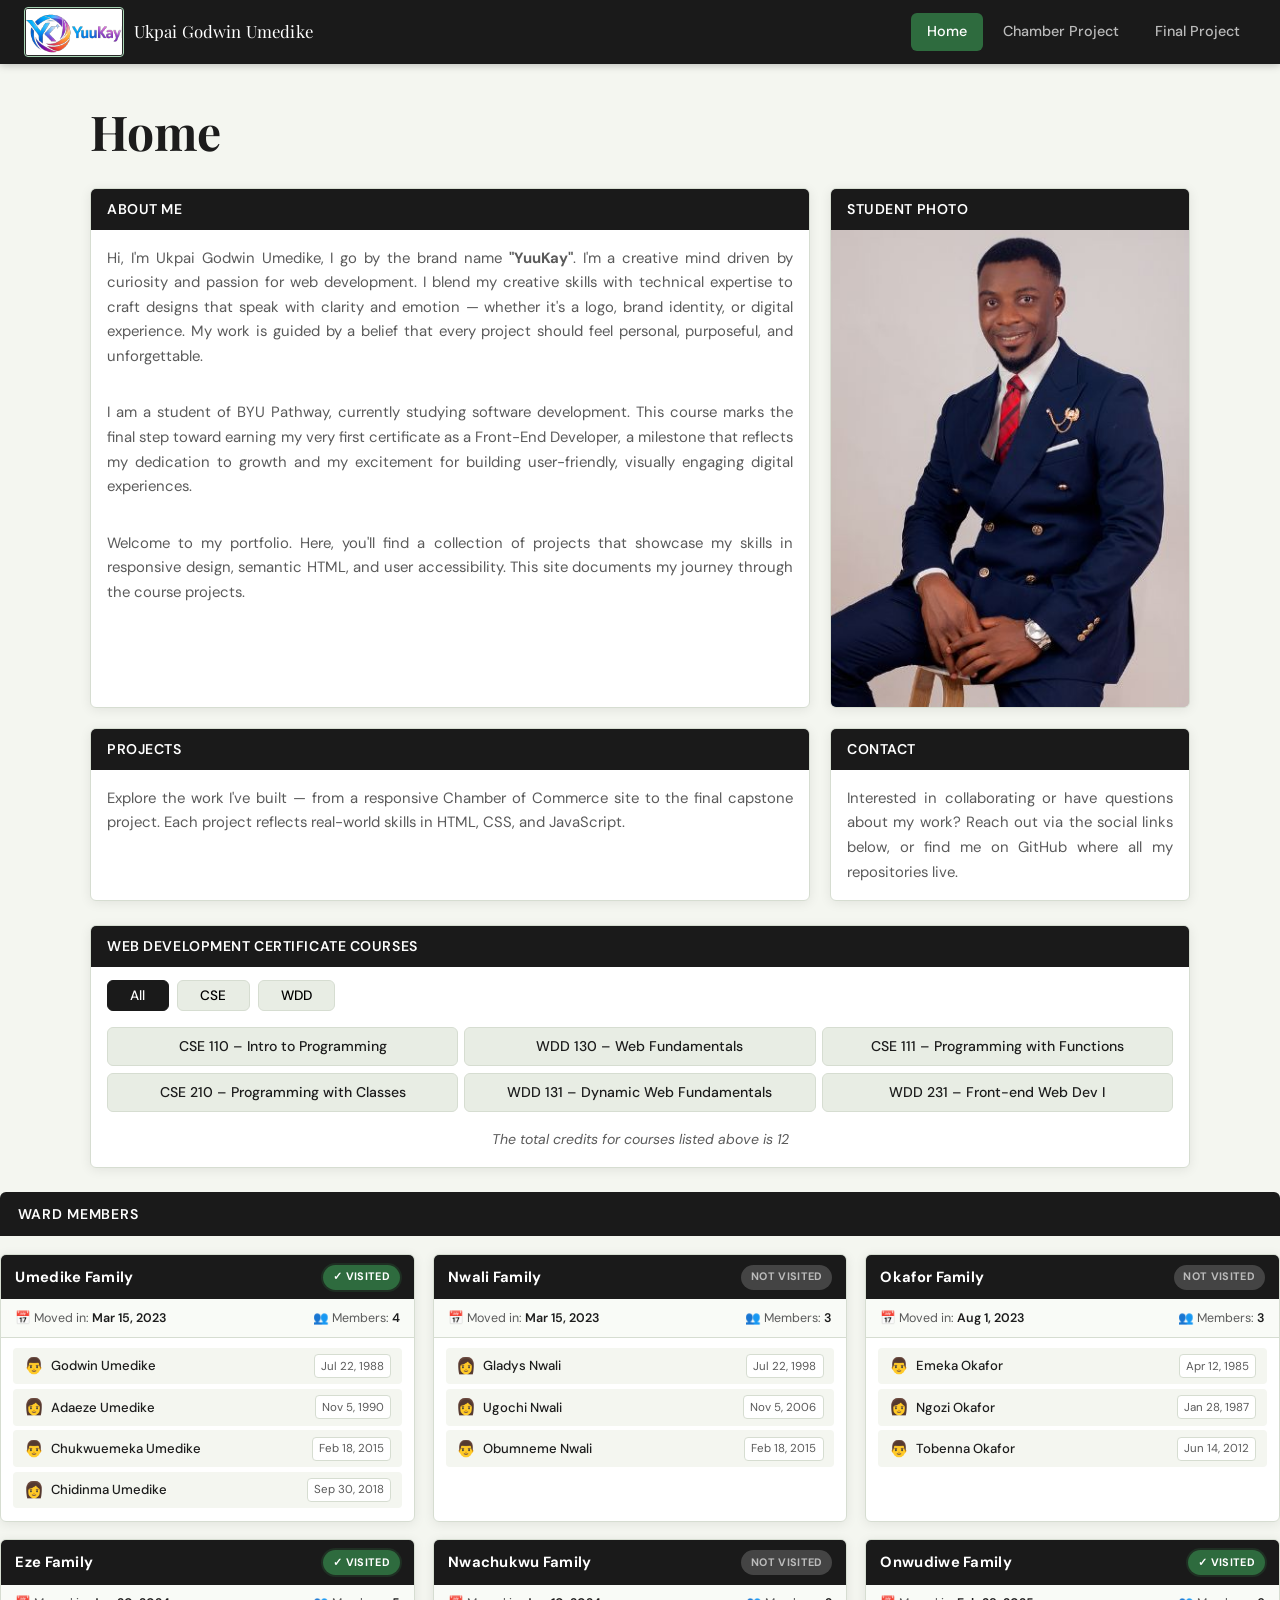
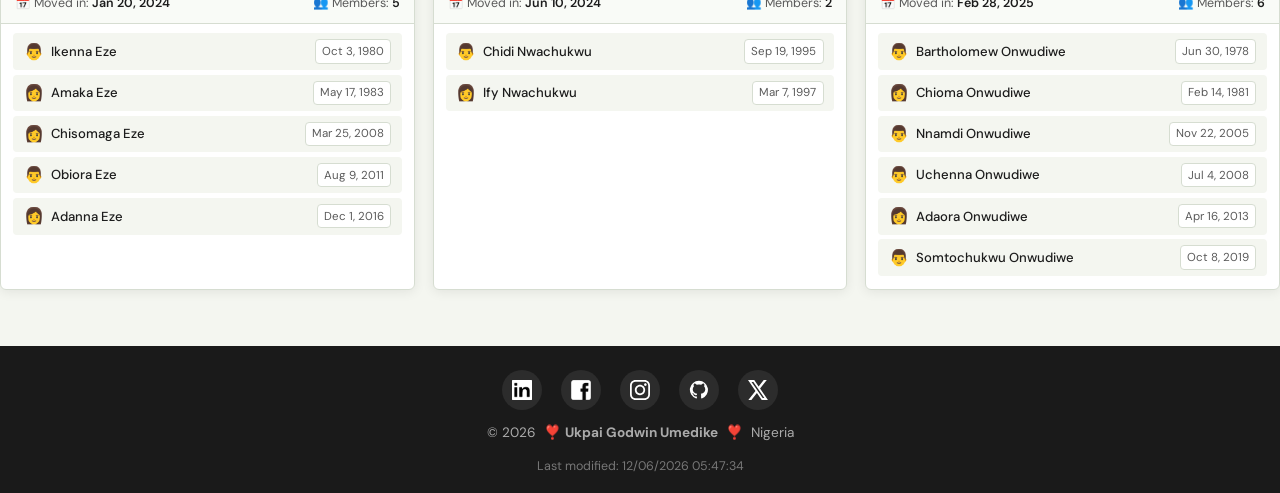
==== commit 45edcec7: "Page update" ====
--- a/index.html
+++ b/index.html
@@ -29,7 +29,7 @@
 
       <div class="logo">
         <a href="index.html">
-          <img src="imagestemp/yuukaylogo.svg" alt="Yuukay Logo" />
+          <img src="images/yuukaylogo.svg" alt="Yuukay Logo" />
         </a>
         <span>Ukpai Godwin Umedike</span>
       </div>
@@ -64,7 +64,7 @@
       <section class="card card--about">
         <h2>About Me</h2>
         <p>
-          Hi, I'm Ukpai Godwin Umedike, but I go by the brand name <strong>"YuuKay"</strong>.
+          Hi, I'm Ukpai Godwin Umedike, I go by the brand name <strong>"YuuKay"</strong>.
           I'm a creative mind driven by curiosity and passion for web development.
           I blend my creative skills with technical expertise to craft designs that speak with
           clarity and emotion — whether it's a logo, brand identity, or digital experience.
@@ -72,7 +72,7 @@
           and unforgettable.
         </p>
         <p>
-          I am also a student of BYU Pathway, currently studying software development.
+          I am a student of BYU Pathway, currently studying software development.
           This course marks the final step toward earning my very first certificate as a
           Front-End Developer, a milestone that reflects my dedication to growth and my
           excitement for building user-friendly, visually engaging digital experiences.
@@ -87,7 +87,7 @@
       <!-- Student Photo card -->
       <section class="card card--photo">
         <h2>Student Photo</h2>
-        <img src="imagestemp/studentimage.jpeg" alt="Student Photo of Ukpai Godwin Umedike" />
+        <img src="images/ukpai.jpg" alt="Student Photo of Ukpai Godwin Umedike" />
       </section>
 
       <!-- Projects card -->
@@ -130,27 +130,27 @@
 
       <!-- LinkedIn -->
       <a href="https://www.linkedin.com/in/godwin-umedike-b23b623a4" target="_blank" rel="noopener" aria-label="LinkedIn">
-        <img src="imagestemp/linkedinicon.svg" alt="LinkedIn" />
+        <img src="images/linkedinicon.svg" alt="LinkedIn" />
       </a>
 
       <!-- Facebook -->
       <a href="https://www.facebook.com/yuu.kay.611612" target="_blank" rel="noopener" aria-label="Facebook">
-        <img src="imagestemp/facebookicon.svg" alt="Facebook" />
+        <img src="images/facebookicon.svg" alt="Facebook" />
       </a>
 
        <!-- Instagram -->
       <a href="https://www.instagram.com/umedikeenyinnaya" target="_blank" rel="noopener" aria-label="Instagram">
-        <img src="imagestemp/instagramicon.svg" alt="Instagram" />
+        <img src="images/instagramicon.svg" alt="Instagram" />
       </a>
 
       <!-- GitHub -->
       <a href="https://github.com/UmedikeUkpai" target="_blank" rel="noopener" aria-label="GitHub">
-        <img src="imagestemp/githubicon.svg" alt="GitHub" />
+        <img src="images/githubicon.svg" alt="GitHub" />
       </a>
 
       <!-- Twitter / X -->
       <a href="https://twitter.com/Yuukay26" target="_blank" rel="noopener" aria-label="Twitter / X">
-        <img src="imagestemp/xicon.svg" alt="Twitter / X" />
+        <img src="images/xicon.svg" alt="Twitter / X" />
       </a>
 
     </div>
@@ -168,4 +168,4 @@
 </footer>
 
 </body>
-</html>
+</html>
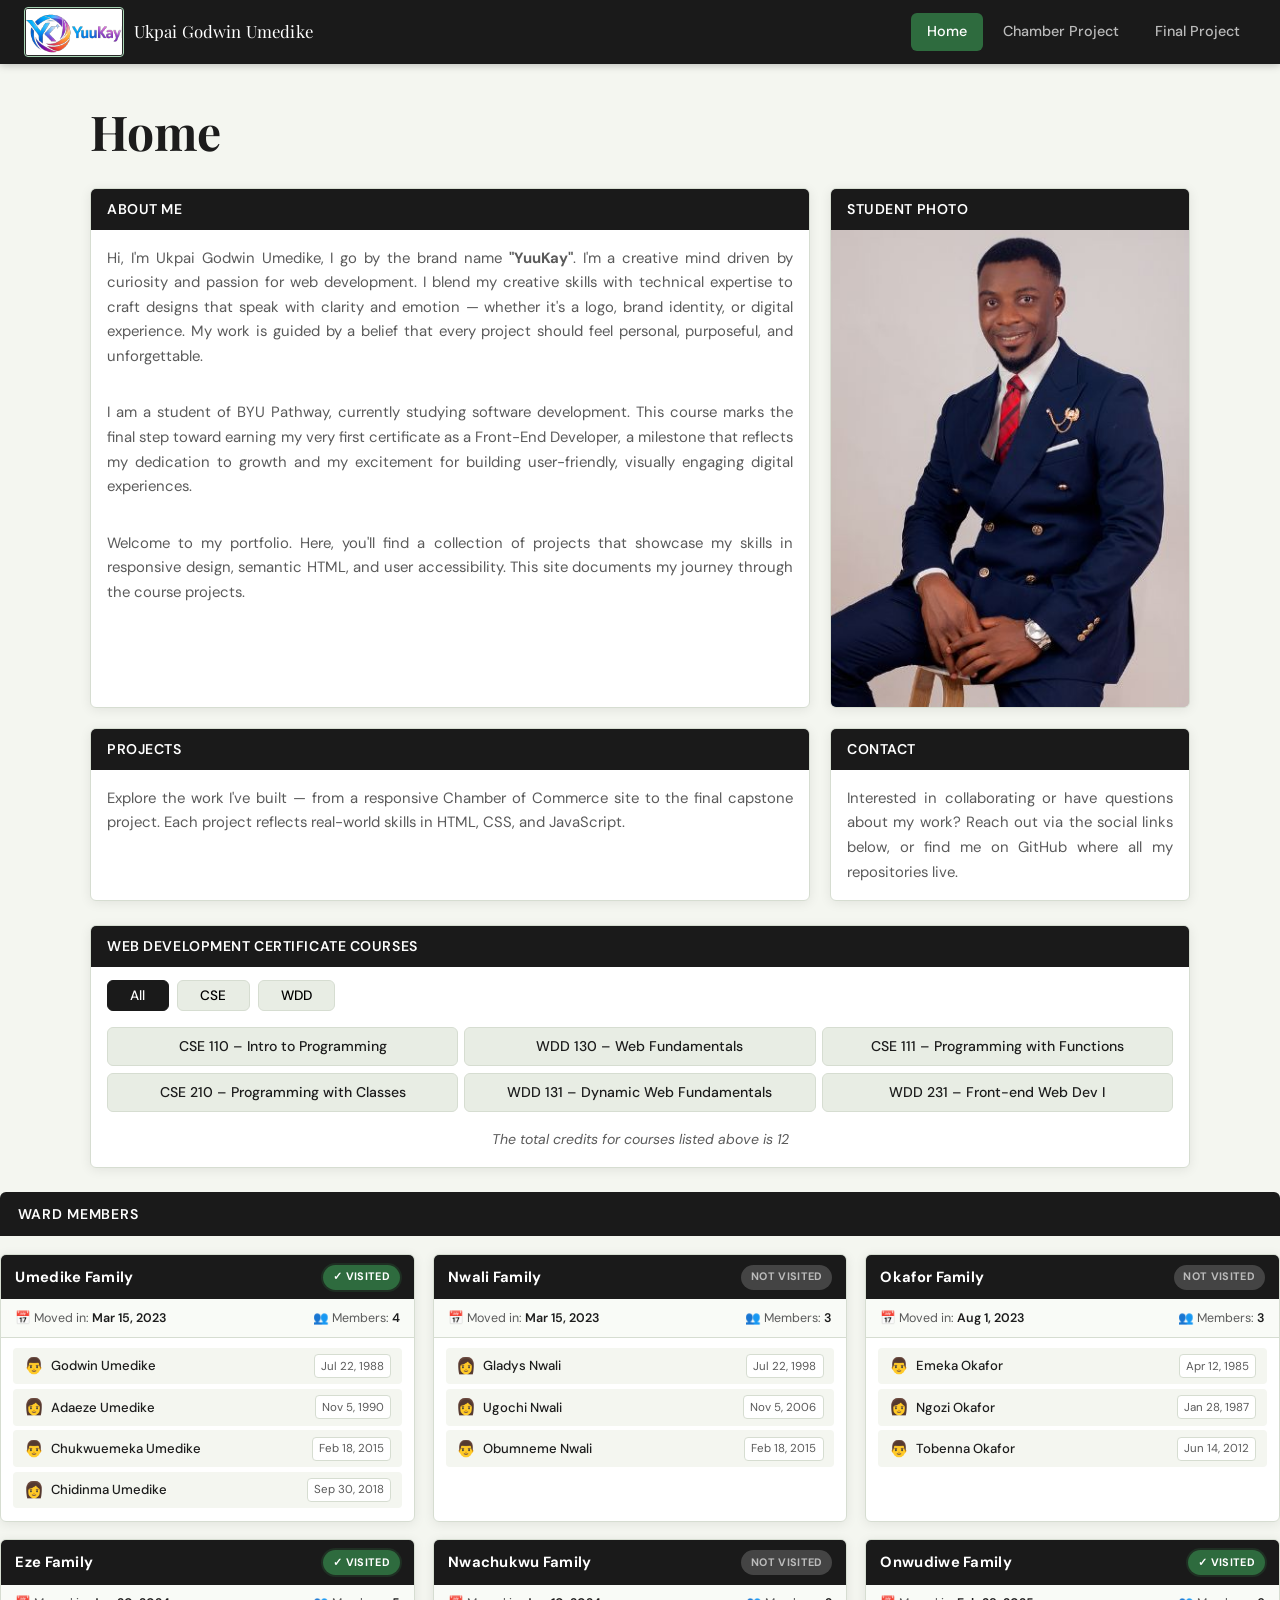
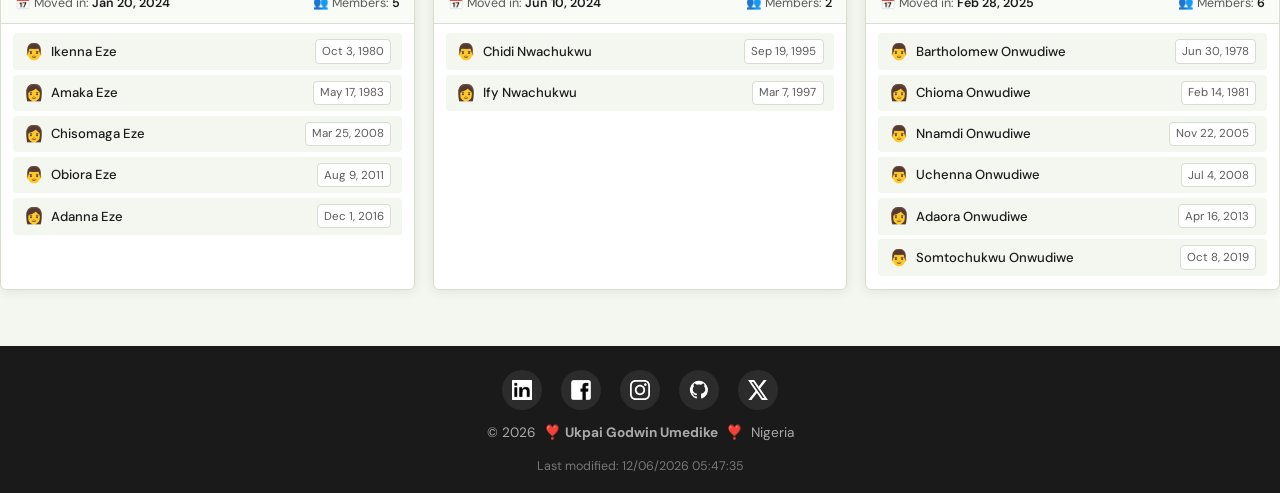
==== commit 59d625a9: "Chamber Page Update" ====
--- a/index.html
+++ b/index.html
@@ -129,7 +129,7 @@
     <div class="social-links" aria-label="Social media links">
 
       <!-- LinkedIn -->
-      <a href="https://www.linkedin.com/in/godwin-umedike-b23b623a4" target="_blank" rel="noopener" aria-label="LinkedIn">
+      <a href="https://www.linkedin.com/in/ukpaigodwinumedike" target="_blank" rel="noopener" aria-label="LinkedIn">
         <img src="images/linkedinicon.svg" alt="LinkedIn" />
       </a>
 
